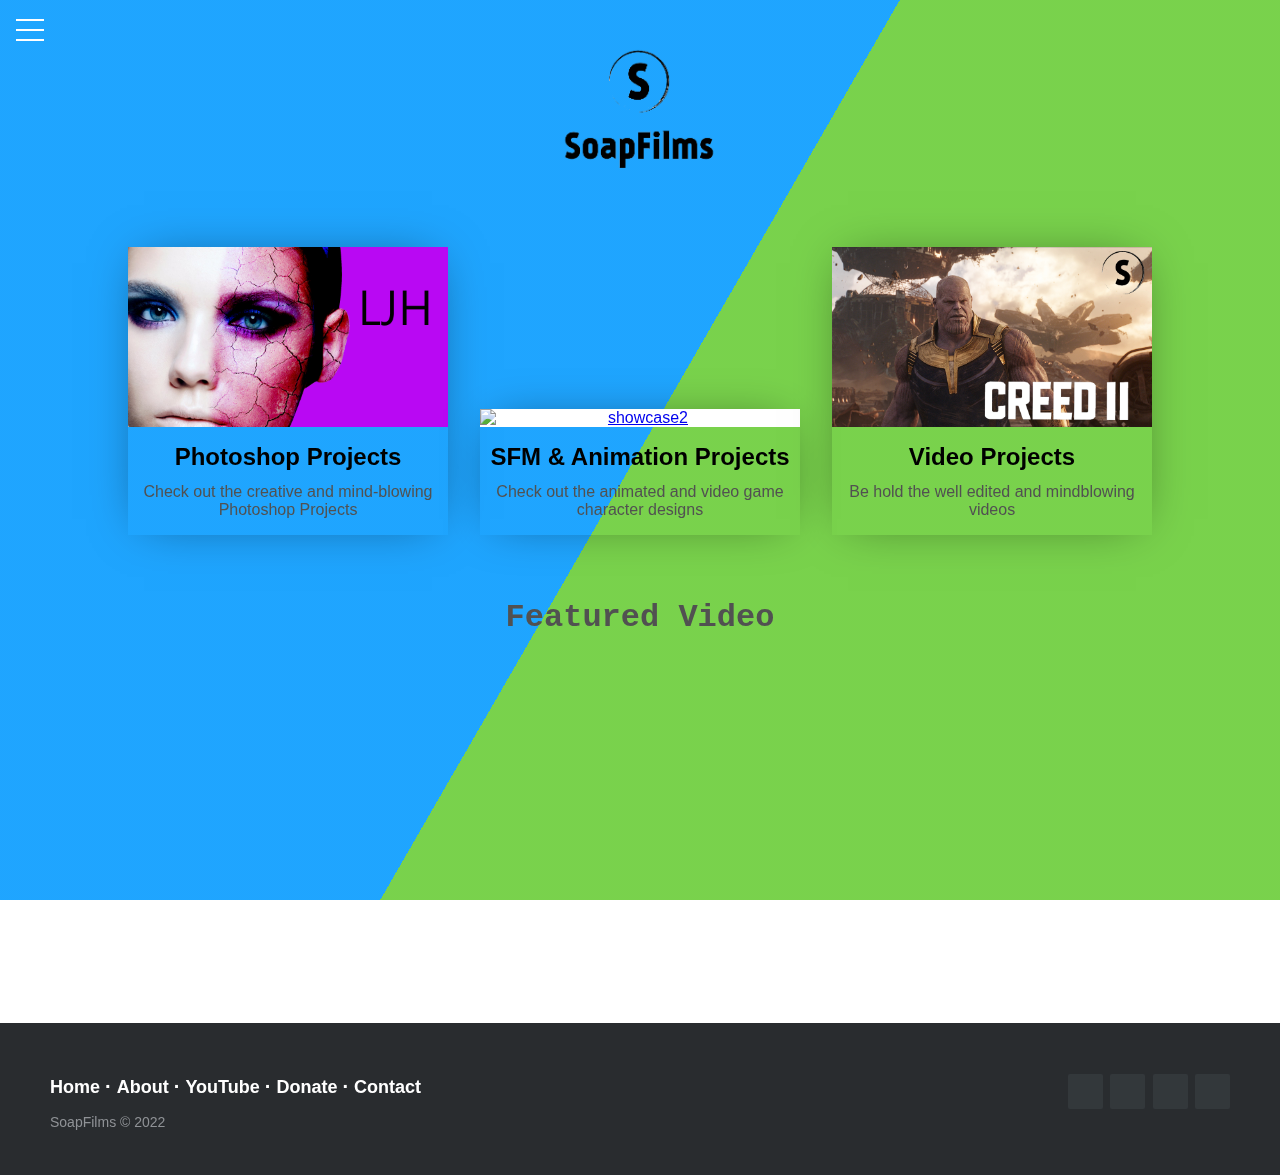
==== index.html @ a28574f9 "change" ====
<!DOCTYPE html>
<html lang="en" dir="ltr">
  <head>
    <meta charset="utf-8">
    <meta name="viewport" content="width=device-width, initial-scale=1.0">
    <link rel="stylesheet" href="CSS/indexstyle.css" type="text/css">
    <link rel="stylesheet" href="CSS/background.css" type="text/css">
    <script src="https://kit.fontawesome.com/1e0ac992a7.js" crossorigin="anonymous"></script>

</head>

</head>
    <title></title>
  </head>
  <body>
    <!-- backgroundcolour -->
    <div class="bg"></div>
    <div class="bg bg2"></div>
    <div class="bg bg3"></div>
    <!-- backgroundcolour -->
    <!-- logo -->
      <a href="index.html">
			<img class="logo" src="images/logo.png">
      </a>
      <ul class="card-list">
    <!-- logo -->
<!-- hamburger menu -->
<!-- hamburger -->
<div class="menu-wrap">
        <input type="checkbox" class="toggler">
        <div class="hamburger"><div></div></div>
        <div class="menu">
            <div>
                <div>
                    <ul>
                        <li><a href="index.html">Home <i class="fa-solid fa-house"></i></i></a></li>
                        <li><a href="#">About Me <i class="fa-solid fa-address-card"></i></a></li>
                        <li><a href="photoshop.html">Photoshop <i class="fa-solid fa-panorama"></i></a></li>
                        <li><a href="sfm.html">SFM & Animations <i class="fa-solid fa-gamepad"></i></a></li>
                        <li><a href="#">Videos <i class="fa-solid fa-film"></i></a></li>
                        <li><a href="#">Contact <i class="fa-solid fa-address-card"></i></a></li>
                    </ul>
                </div>
            </div>
        </div>
    </div>
<!-- hamburger menu -->
<!-- navigation bar -->
  	<li class="card">
  		<a class="card-image" href="photoshop.html">
  			<img src="images/pic2.png" alt="showcase1" />
  		</a>
  		<a class="card-description" href="photoshop.html">
  			<h2>Photoshop Projects</h2>
  			<p>Check out the creative and mind-blowing Photoshop Projects </p>
  		</a>
  	</li>

  	<li class="card">
  		<a class="card-image" href="sfm.html">
  			<img src="images/sfm4.gif" alt="showcase2" />
  		</a>
  		<a class="card-description" href="sfm.html">
  			<h2>SFM & Animation Projects</h2>
  			<p>Check out the animated and video game character designs</p>
  		</a>
  	</li>



  	<li class="card">
  		<a class="card-image" href="https://convergecult.bandcamp.com/album/jane-doe" target="_blank">
  			<img src="images/thumb3.png" alt="showcase4" />
  		</a>
  		<a class="card-description" href="https://convergecult.bandcamp.com/album/jane-doe" target="_blank">
  			<h2>Video Projects</h2>
  			<p>Be hold the well edited and mindblowing videos</p>
  		</a>
  	</li>

  </ul>
<center><h1 class="card-description">Featured Video</h1></center>
<div class="video-wrap">
  <div class="video-container">
		<iframe class="video" width="560" height="315" src="https://www.youtube.com/embed/WHSTtMgYnM8" title="YouTube video player" frameborder="0" allow="accelerometer; autoplay; clipboard-write; encrypted-media; gyroscope; picture-in-picture" allowfullscreen></iframe>
	</div>
</div>
  <br>
  <br>
  <!-- footer -->
  <footer class="footer-distributed">

  			<div class="footer-right">

  				<a href="https://www.youtube.com/channel/UCOipZ9pAyP6ot_wPlOjBpnw?sub_confirmation=1" target="_blank"><i class="fa-brands fa-youtube"></i></a>
  				<a href="https://www.instagram.com/roystekii/" target="_blank"><i class="fa-brands fa-instagram-square"></i></a>
  				<a href="https://discord.gg/eTgNWbF" target="_blank"><i class="fa-brands fa-discord"></i></a>
  				<a href="https://github.com/DMU-P2507515" target="_blank"><i class="fa fa-github"></i></a>


  			</div>

  			<div class="footer-left">

  				<p class="footer-links">
  					<a class="link-1" href="index.html">Home</a>

            <a href="#">About</a>

  					<a href="https://www.youtube.com/channel/UCOipZ9pAyP6ot_wPlOjBpnw?sub_confirmation=1" target="_blank">YouTube</a>

  					<a href="https://ko-fi.com/thanosroy0830" target="_blank">Donate</a>

  					<a href="#">Contact</a>
  				</p>

  				<p>SoapFilms &copy; 2022</p>
  			</div>

  		</footer>
  </body>
<script>

</script>
</html>
---- CSS/indexstyle.css ----
/* Lazy Load Styles */
.card-image {
	display: block;
	background: #fff center center no-repeat;
	background-size: cover;
}

.card-image > img {
	display: block;
	width: 100%;
}

/* Layout Styles */
html, body {
	width: 100%;
	height: 100%;
	margin: 0;
	font-size: 16px;
	font-family: sans-serif;
}

.card-list {
	display: block;
	margin: 1rem auto;
	padding: 0;
	font-size: 0;
	text-align: center;
	list-style: none;
}

.card {
	display: inline-block;
	width: 90%;
	max-width: 20rem;
	margin: 1rem;
	font-size: 1rem;
	text-decoration: none;
	overflow: hidden;
	box-shadow: 0 0 3rem -1rem rgba(0,0,0,0.5);
	transition: transform 0.1s ease-in-out, box-shadow 0.1s;
}

.card:hover {
	transform: translateY(-0.5rem) scale(1.0125);
	box-shadow: 0 0.5em 3rem -1rem rgba(0,0,0,0.5);
}

.card-description {
	display: block;
	padding: 1em 0.5em;
	color: #515151;
	text-decoration: none;
}

.card-description > h2 {
	margin: 0 0 0.5em;
}

.card-description > p {
	margin: 0;
}
.logo {
	width: 100%;
  max-width: 300px;
  height: auto;
	display: block;
  margin-left: auto;
  margin-right: auto;
}
---- CSS/background.css ----
html {
  height:100%;
}

body {
  margin:0;
  font-family: sans-serif;
}
h1 {
  color: black;
}
h2 {
  color: black;
}
.bg {
  animation:slide 3s ease-in-out infinite alternate;
  background-image: linear-gradient(-60deg, #6c3 50%, #09f 50%);
  bottom:0;
  left:-50%;
  opacity:.5;
  position:fixed;
  right:-50%;
  top:0;
  z-index:-1;
}

.bg2 {
  animation-direction:alternate-reverse;
  animation-duration:4s;
}

.bg3 {
  animation-duration:5s;
}

.content {
  background-color:rgba(255,255,255,.8);
  border-radius:.25em;
  box-shadow:0 0 .25em rgba(0,0,0,.25);
  box-sizing:border-box;
  left:50%;
  padding:10vmin;
  position:fixed;
  text-align:center;
  top:50%;
  transform:translate(-50%, -50%);
}

h1 {
  font-family:monospace;
}

@keyframes slide {
  0% {
    transform:translateX(-25%);
  }
  100% {
    transform:translateX(25%);
  }
}
/* hamburger menu */
@import url('https://fonts.googleapis.com/css2?family=Staatliches&display=swap');
@import url('https://fonts.googleapis.com/css2?family=Oswald:wght@700&display=swap');
:root{
    --primary-color: rgba(20, 177, 177, 0.5);
    --overlay-color: rgba(24,39,51,0.85);
    --menu-speed: 0.75s;
}
*{
    box-sizing: border-box;
    margin: 0;
    padding: 0;
}

.container{
    max-width: 960px;
    margin: auto;
    overflow: hidden;
    padding: 0 3rem;
}
.showcase{
    /* background-color: var(--primary-color); */
    color: #fff;
    height: 100vh;
    position: relative;
}
.showcase:before{
    content: '';
    background: url('https://images.pexels.com/photos/37839/pexels-photo-37839.jpeg?auto=compress&cs=tinysrgb&dpr=2&h=750&w=1260') no-repeat center center/cover;
    position: absolute;
    top: 0;
    left: 0;
    width: 100%;
    height: 100%;
    z-index: -1;
}
.showcase .showcase-inner{
    display: flex;
    flex-direction: column;
    align-items: center;
    justify-content: center;
    text-align: center;
    height: 100%;
}
.showcase h1{
    font-size: 4rem;
}
.showcase p{
    font-size: 1.3rem;
    font-family: 'Oswald', sans-serif;
}
.btnn{
    display: inline-block;
    border: none;
    background-color: var(--primary-color);
    color: #fff;
    padding: 0.75rem 1.5rem;
    margin-top: 1rem;
    text-decoration: none;
    transition: opacity 1s ease-in;
    border-radius: 2rem;
}
.btnn:hover{
    opacity: 0.7;
}
.contact-links{
    display: flex;
    justify-content: center;
    width: 200px;
    max-width: 980px;
    flex-wrap: wrap;
    margin-left: 54.5rem;
    margin-top: -12rem;
}
.contact-details{
    font-size: 1rem;
    margin-bottom: 1rem;
    transition: transform 0.3s ease-out;
  }
  .contact-details:hover{
    transform: translateY(5px);
  }
  .btn{
      display: inline-block;
        padding-right: 1rem;
        text-decoration: none;
        color: #fff;
  }
.menu-wrap{
    position: fixed;
    top: 0;
    left: 0;
    z-index: 1;
}
.menu-wrap .toggler{
    position: absolute;
    top: 0;
    left: 0;
    z-index: 2;
    cursor: pointer;
    width: 50px;
    height: 50px;
    opacity: 0;
}
.menu-wrap .hamburger{
    position: absolute;
    top: 0;
    left: 0;
    z-index: 1;
    width: 60px;
    height: 60px;
    padding: 1rem;
    /* background: var(--primary-color); */
    display: flex;
    align-items: center;
    justify-content: center;
}
/* Hamburger line */
.menu-wrap .hamburger >div {
    position: relative;
    width: 100%;
    height: 2px;
    background-color: #fff;
    display: flex;
    align-items: center;
    justify-content: center;
    transition: all 0.4s ease;
}
/* Top and bottom lines */
.menu-wrap .hamburger > div:before,
.menu-wrap .hamburger > div:after{
    content: '';
    position: absolute;
    z-index: 1;
    top: -10px;
    width: 100%;
    height: 2px;
    background: inherit;
}
/* Moves line down */
.menu-wrap .hamburger > div:after{
    top: 10px;
}
/* Toggler animate */
.menu-wrap .toggler:checked + .hamburger > div{
    transform: rotate(135deg);
}
/* Turn Lines into X */
.menu-wrap .toggler:checked + .hamburger > div:before,
.menu-wrap .toggler:checked + .hamburger > div:after{
    top: 0;
    transform: rotate(90deg);
}
/* Rotate on hover when checked */
.menu-wrap .toggler:checked:hover + .hamburger > div{
    transform: rotate(225deg);
}
/* Show menu */
.menu-wrap .toggler:checked ~ .menu{
    visibility: visible;
}
.menu-wrap .toggler:checked ~ .menu > div{
    transform: scale(1);
    transition-duration: var(--menu-speed);
}
.menu-wrap .toggler:checked ~ .menu > div > div{
    opacity: 1;
    transition: opacity 0.4s ease;
}
.menu-wrap .menu{
    position: fixed;
    top: 0;
    left: 0;
    width: 100%;
    height: 100%;
     visibility: hidden;
    overflow: hidden;
    display: flex;
    align-items: center;
    justify-content: center;
}
.menu-wrap .menu > div{
    background-color: var(--overlay-color);
    border-radius: 50%;
    width: 200vw;
    height: 200vw;
    display: flex;
    flex: none;
    align-items: center;
    justify-content: center;
     transform: scale(0);
    transition: all 0.4s ease;
}
.menu-wrap .menu > div >div{
    text-align: center;
    max-width: 90vw;
    max-height: 100vh;
     opacity: 0;
    transition: opacity 0.4s ease;
}
.menu-wrap .menu > div > div > ul > li {
    list-style: none;
    color: #fff;
    font-size: 1.5rem;
    padding: 1rem;
}

.menu-wrap .menu >div > div > ul > li > a{
    color: inherit;
    text-decoration: none;
    transition: color 0.4s ease;
}
/* footer */
section {
  width: 100%;
  display: inline-block;
  background: #ccc;
  height: 60vh;
  text-align: center;
  font-size: 22px;
  font-weight: 700;
  text-decoration: underline;
}

.footer-distributed {
  background-color: #292c2f;
  box-shadow: 0 1px 1px 0 rgba(0, 0, 0, 0.12);
  box-sizing: border-box;
  width: 100%;
  text-align: left;
  font: normal 16px sans-serif;
  padding: 45px 50px;
}

.footer-distributed .footer-left p {
  color: #8f9296;
  font-size: 14px;
  margin: 0;
}
/* Footer links */

.footer-distributed p.footer-links {
  font-size: 18px;
  font-weight: bold;
  color: #ffffff;
  margin: 0 0 10px;
  padding: 0;
  transition: ease .25s;
}

.footer-distributed p.footer-links a {
  display: inline-block;
  line-height: 1.8;
  text-decoration: none;
  color: inherit;
  transition: ease .25s;
}

.footer-distributed .footer-links a:before {
  content: "·";
  font-size: 20px;
  left: 0;
  color: #fff;
  display: inline-block;
  padding-right: 5px;
}

.footer-distributed .footer-links .link-1:before {
  content: none;
}

.footer-distributed .footer-right {
  float: right;
  margin-top: 6px;
  max-width: 180px;
}

.footer-distributed .footer-right a {
  display: inline-block;
  width: 35px;
  height: 35px;
  background-color: #33383b;
  border-radius: 2px;
  font-size: 20px;
  color: #ffffff;
  text-align: center;
  line-height: 35px;
  margin-left: 3px;
  transition:all .25s;
}

.footer-distributed .footer-right a:hover{transform:scale(1.1); -webkit-transform:scale(1.1);}

.footer-distributed p.footer-links a:hover{text-decoration:underline;}

/* Media Queries */

@media (max-width: 600px) {
  .footer-distributed .footer-left, .footer-distributed .footer-right {
    text-align: center;
  }
  .footer-distributed .footer-right {
    float: none;
    margin: 0 auto 20px;
  }
  .footer-distributed .footer-left p.footer-links {
    line-height: 1.8;
  }
}

/* logo*/
.logo {
	width: 100%;
  max-width: 300px;
  height: auto;
	display: block;
  margin-left: auto;
  margin-right: auto;
}
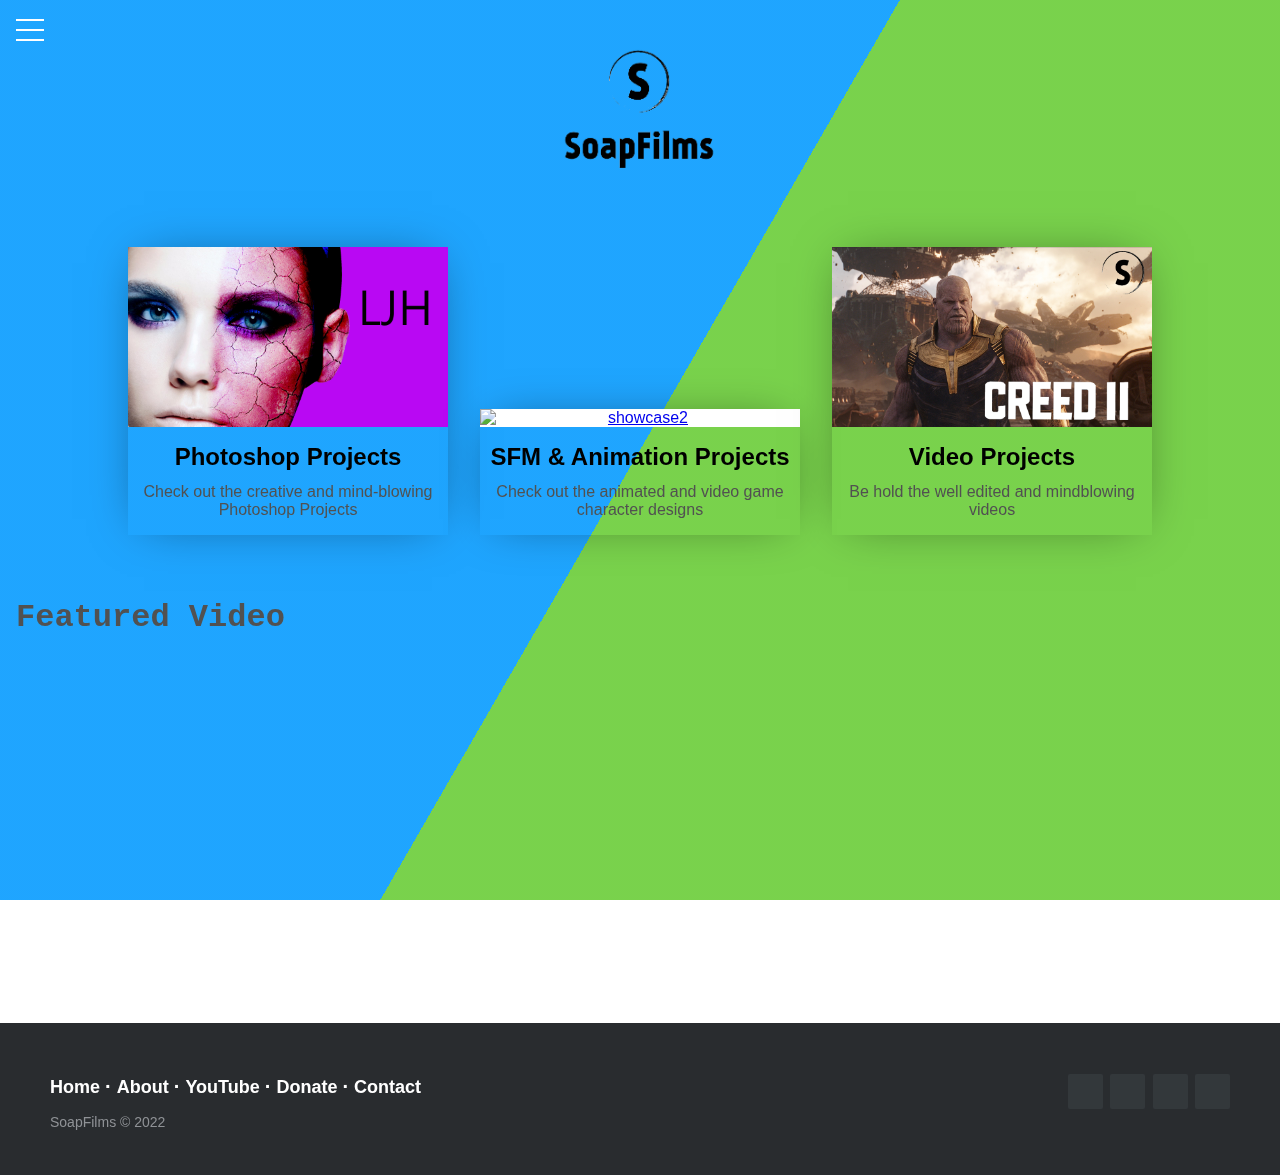
==== commit 2cfb2cfb: "coursework2" ====
--- a/index.html
+++ b/index.html
@@ -1,17 +1,13 @@
 <!DOCTYPE html>
 <html lang="en" dir="ltr">
   <head>
+    <title>Home Page</title>
     <meta charset="utf-8">
     <meta name="viewport" content="width=device-width, initial-scale=1.0">
     <link rel="stylesheet" href="CSS/indexstyle.css" type="text/css">
     <link rel="stylesheet" href="CSS/background.css" type="text/css">
     <script src="https://kit.fontawesome.com/1e0ac992a7.js" crossorigin="anonymous"></script>
-
 </head>
-
-</head>
-    <title></title>
-  </head>
   <body>
     <!-- backgroundcolour -->
     <div class="bg"></div>
@@ -20,7 +16,7 @@
     <!-- backgroundcolour -->
     <!-- logo -->
       <a href="index.html">
-			<img class="logo" src="images/logo.png">
+			<img class="logo" src="images/logo.png" alt="logo">
       </a>
       <ul class="card-list">
     <!-- logo -->
@@ -33,12 +29,12 @@
             <div>
                 <div>
                     <ul>
-                        <li><a href="index.html">Home <i class="fa-solid fa-house"></i></i></a></li>
-                        <li><a href="#">About Me <i class="fa-solid fa-address-card"></i></a></li>
+                        <li><a href="index.html">Home <i class="fa-solid fa-house"></i></a></li>
+                        <li><a href="about.html">About Me <i class="fa-solid fa-address-card"></i></a></li>
                         <li><a href="photoshop.html">Photoshop <i class="fa-solid fa-panorama"></i></a></li>
                         <li><a href="sfm.html">SFM & Animations <i class="fa-solid fa-gamepad"></i></a></li>
-                        <li><a href="#">Videos <i class="fa-solid fa-film"></i></a></li>
-                        <li><a href="#">Contact <i class="fa-solid fa-address-card"></i></a></li>
+                        <li><a href="video.html">Videos <i class="fa-solid fa-film"></i></a></li>
+                        <li><a href="about.html#contact-form">Contact <i class="fa-solid fa-address-card"></i></a></li>
                     </ul>
                 </div>
             </div>
@@ -69,17 +65,17 @@
 
 
   	<li class="card">
-  		<a class="card-image" href="https://convergecult.bandcamp.com/album/jane-doe" target="_blank">
-  			<img src="images/thumb3.png" alt="showcase4" />
+  		<a class="card-image" href="video.html">
+  			<img src="images/thumb3.png" alt="showcase3" />
   		</a>
-  		<a class="card-description" href="https://convergecult.bandcamp.com/album/jane-doe" target="_blank">
+  		<a class="card-description" href="video.html">
   			<h2>Video Projects</h2>
   			<p>Be hold the well edited and mindblowing videos</p>
   		</a>
   	</li>
 
   </ul>
-<center><h1 class="card-description">Featured Video</h1></center>
+<h1 class="card-description">Featured Video</h1>
 <div class="video-wrap">
   <div class="video-container">
 		<iframe class="video" width="560" height="315" src="https://www.youtube.com/embed/WHSTtMgYnM8" title="YouTube video player" frameborder="0" allow="accelerometer; autoplay; clipboard-write; encrypted-media; gyroscope; picture-in-picture" allowfullscreen></iframe>
@@ -105,13 +101,13 @@
   				<p class="footer-links">
   					<a class="link-1" href="index.html">Home</a>
 
-            <a href="#">About</a>
+            <a href="about.html">About</a>
 
   					<a href="https://www.youtube.com/channel/UCOipZ9pAyP6ot_wPlOjBpnw?sub_confirmation=1" target="_blank">YouTube</a>
 
   					<a href="https://ko-fi.com/thanosroy0830" target="_blank">Donate</a>
 
-  					<a href="#">Contact</a>
+  					<a href="about.html#contact-form">Contact</a>
   				</p>
 
   				<p>SoapFilms &copy; 2022</p>
@@ -119,7 +115,4 @@
 
   		</footer>
   </body>
-<script>
-
-</script>
 </html>
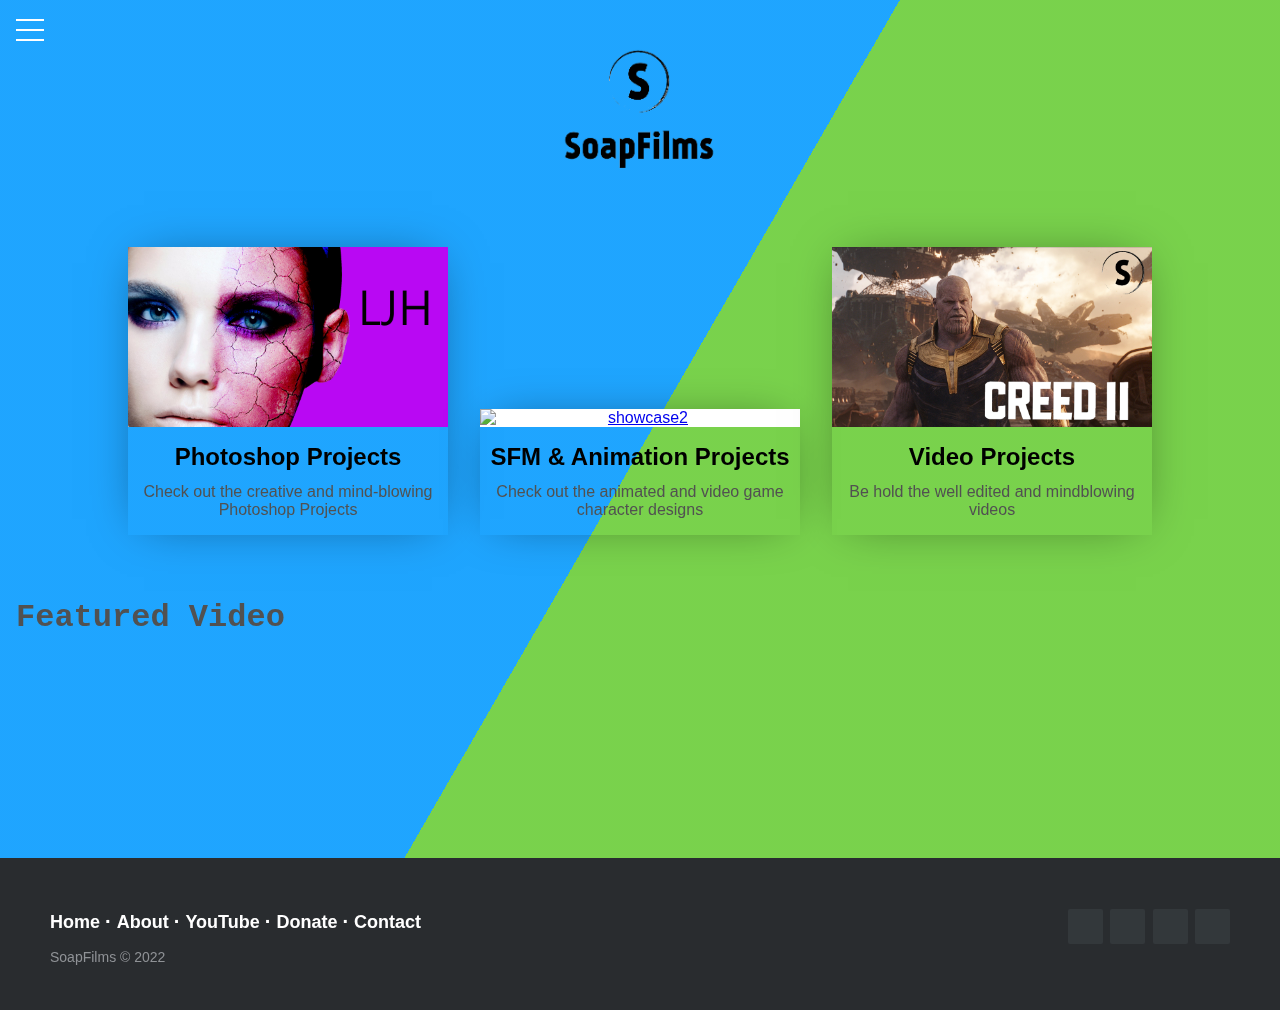
==== commit 517bf919: "CW2" ====
--- a/index.html
+++ b/index.html
@@ -19,7 +19,41 @@
 			<img class="logo" src="images/logo.png" alt="logo">
       </a>
       <ul class="card-list">
-    <!-- logo -->
+<!-- navigation bar -->
+  	<li class="card">
+  		<a class="card-image" href="photoshop.html">
+  			<img src="images/pic2.png" alt="showcase1" />
+  		</a>
+  		<a class="card-description" href="photoshop.html">
+  			<h2>Photoshop Projects</h2>
+  			<p>Check out the creative and mind-blowing Photoshop Projects </p>
+  		</a>
+  	</li>
+  	<li class="card">
+  		<a class="card-image" href="sfm.html">
+  			<img src="images/sfm4.gif" alt="showcase2" />
+  		</a>
+  		<a class="card-description" href="sfm.html">
+  			<h2>SFM & Animation Projects</h2>
+  			<p>Check out the animated and video game character designs</p>
+  		</a>
+  	</li>
+  	<li class="card">
+  		<a class="card-image" href="video.html">
+  			<img src="images/thumb3.png" alt="showcase3" />
+  		</a>
+  		<a class="card-description" href="video.html">
+  			<h2>Video Projects</h2>
+  			<p>Be hold the well edited and mindblowing videos</p>
+  		</a>
+  	</li>
+  </ul>
+<h1 class="card-description">Featured Video</h1>
+<div class="video-wrap">
+  <div class="video-container">
+		<iframe class="video" src="https://www.youtube.com/embed/WHSTtMgYnM8" title="YouTube video player" frameborder="0" allowfullscreen></iframe>
+	</div>
+</div>
 <!-- hamburger menu -->
 <!-- hamburger -->
 <div class="menu-wrap">
@@ -41,46 +75,6 @@
         </div>
     </div>
 <!-- hamburger menu -->
-<!-- navigation bar -->
-  	<li class="card">
-  		<a class="card-image" href="photoshop.html">
-  			<img src="images/pic2.png" alt="showcase1" />
-  		</a>
-  		<a class="card-description" href="photoshop.html">
-  			<h2>Photoshop Projects</h2>
-  			<p>Check out the creative and mind-blowing Photoshop Projects </p>
-  		</a>
-  	</li>
-
-  	<li class="card">
-  		<a class="card-image" href="sfm.html">
-  			<img src="images/sfm4.gif" alt="showcase2" />
-  		</a>
-  		<a class="card-description" href="sfm.html">
-  			<h2>SFM & Animation Projects</h2>
-  			<p>Check out the animated and video game character designs</p>
-  		</a>
-  	</li>
-
-
-
-  	<li class="card">
-  		<a class="card-image" href="video.html">
-  			<img src="images/thumb3.png" alt="showcase3" />
-  		</a>
-  		<a class="card-description" href="video.html">
-  			<h2>Video Projects</h2>
-  			<p>Be hold the well edited and mindblowing videos</p>
-  		</a>
-  	</li>
-
-  </ul>
-<h1 class="card-description">Featured Video</h1>
-<div class="video-wrap">
-  <div class="video-container">
-		<iframe class="video" width="560" height="315" src="https://www.youtube.com/embed/WHSTtMgYnM8" title="YouTube video player" frameborder="0" allow="accelerometer; autoplay; clipboard-write; encrypted-media; gyroscope; picture-in-picture" allowfullscreen></iframe>
-	</div>
-</div>
   <br>
   <br>
   <!-- footer -->
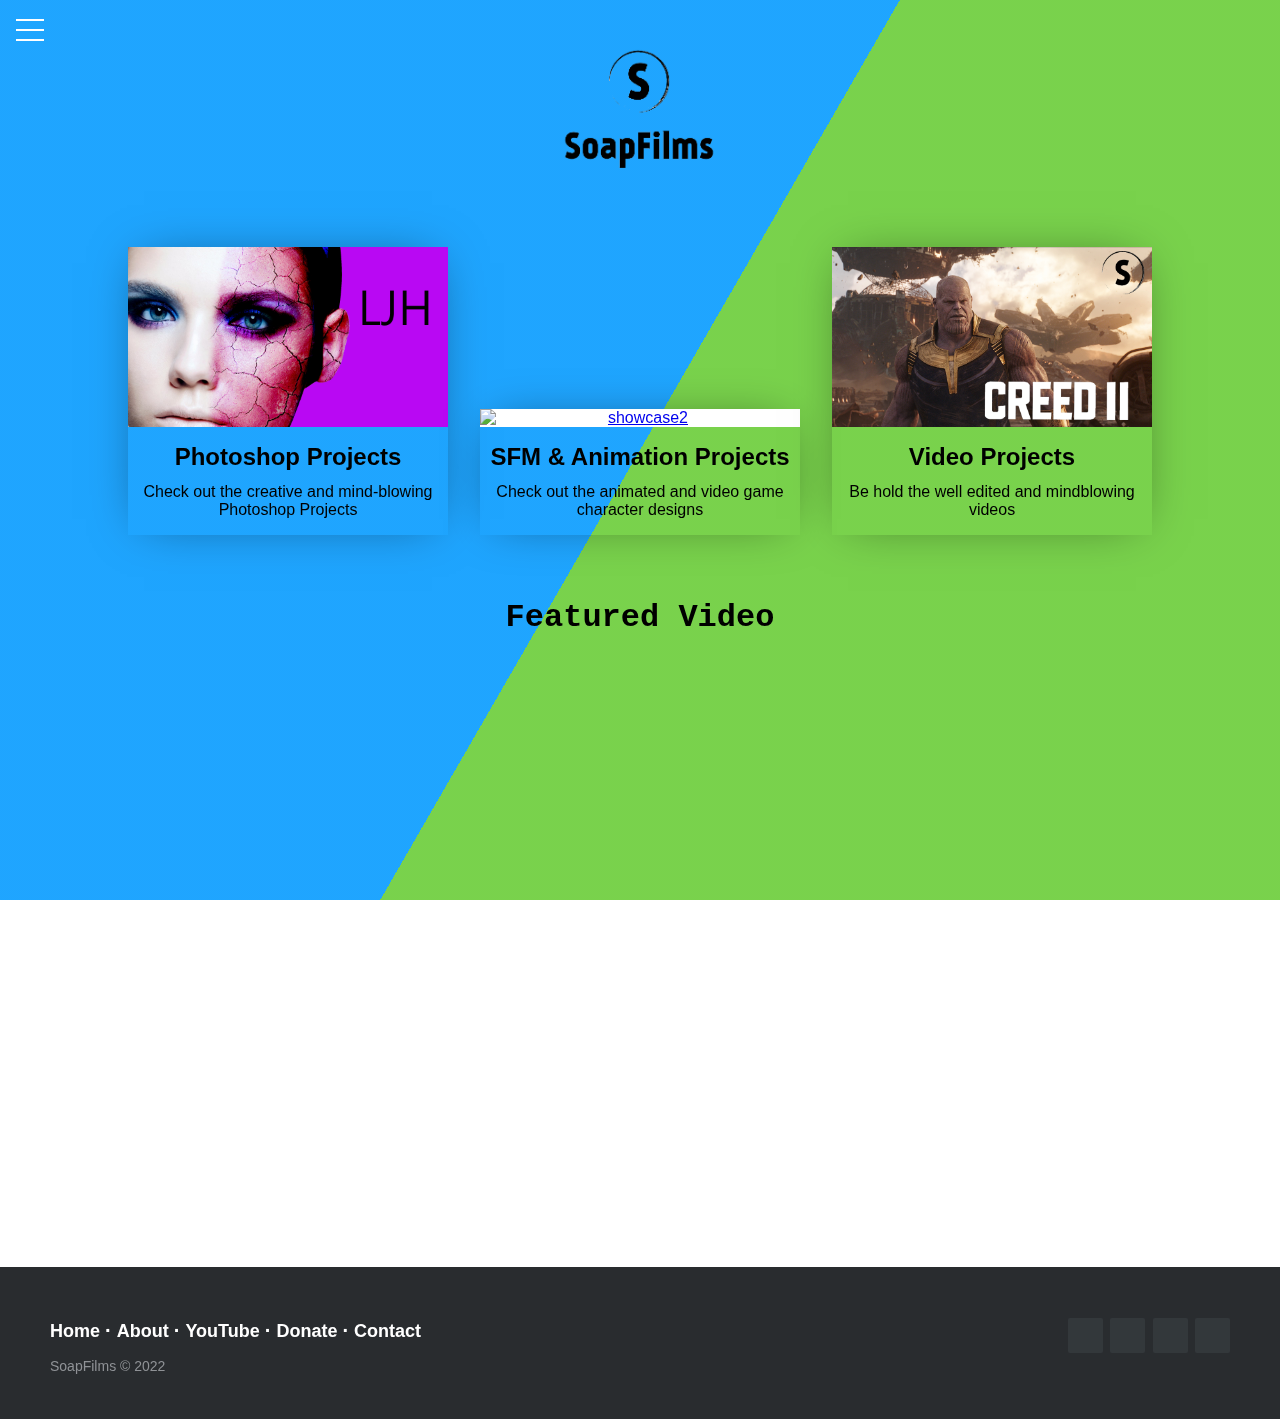
==== commit d08c5fa7: "CW2" ====
--- a/index.html
+++ b/index.html
@@ -51,7 +51,7 @@
 <h1 class="card-description">Featured Video</h1>
 <div class="video-wrap">
   <div class="video-container">
-		<iframe class="video" src="https://www.youtube.com/embed/WHSTtMgYnM8" title="YouTube video player" frameborder="0" allowfullscreen></iframe>
+		<iframe class="video" src="https://www.youtube.com/embed/WHSTtMgYnM8" title="YouTube video player" allow="accelerometer; autoplay; clipboard-write; encrypted-media; gyroscope; picture-in-picture" allowfullscreen></iframe>
 	</div>
 </div>
 <!-- hamburger menu -->
--- a/CSS/indexstyle.css
+++ b/CSS/indexstyle.css
@@ -48,8 +48,9 @@
 .card-description {
 	display: block;
 	padding: 1em 0.5em;
-	color: #515151;
+	color: #000000;
 	text-decoration: none;
+	text-align: center;
 }
 
 .card-description > h2 {
@@ -59,11 +60,26 @@
 .card-description > p {
 	margin: 0;
 }
-.logo {
-	width: 100%;
-  max-width: 300px;
-  height: auto;
-	display: block;
-  margin-left: auto;
-  margin-right: auto;
+/* responsive video*/
+.video-wrap {
+	margin: 0 auto;
+	max-width: 1000px;
 }
+.video-container {
+  position: relative;
+  width: 100%;
+  padding-top: 56.25%;
+}
+.video {
+  position: absolute;
+  top: 0;
+  left: 0;
+  bottom: 0;
+  right: 0;
+  width: 100%;
+  height: 100%;
+}
+
+iframe {
+	border: 0px;
+}
